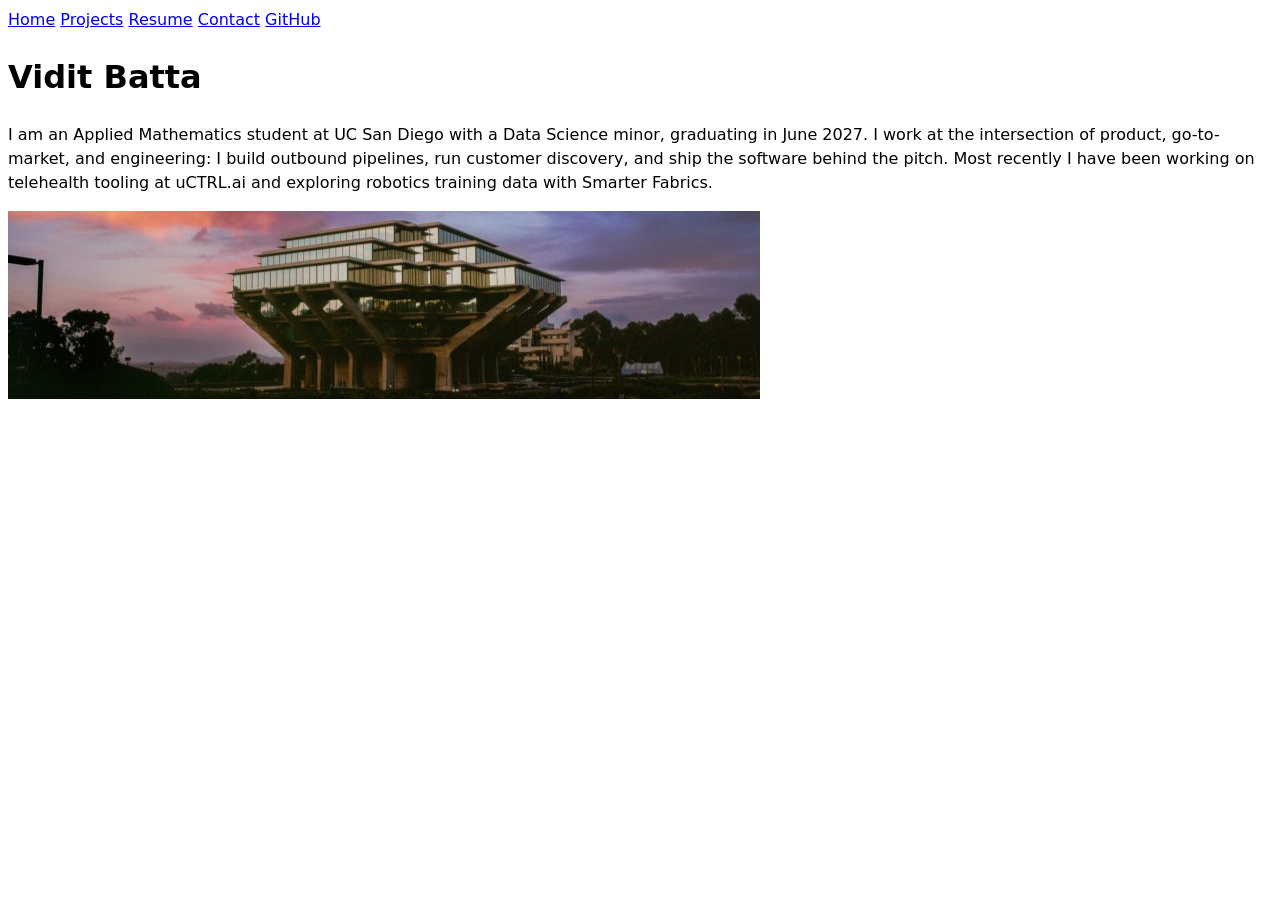
==== index.html @ 1f4ed6c9 "Lab 1: portfolio site with home, projects, contact form, and resume pages Co-Authored-By: Claude Fab" ====
<!DOCTYPE html>
<html lang="en">
<head>
  <meta charset="UTF-8">
  <meta name="viewport" content="width=device-width, initial-scale=1.0">
  <title>Vidit Batta: Personal site and portfolio</title>
  <link rel="stylesheet" href="style.css">
</head>
<body>
  <nav>
    <a href="index.html">Home</a>
    <a href="projects/index.html">Projects</a>
    <a href="resume/index.html">Resume</a>
    <a href="contact/index.html">Contact</a>
    <a href="https://github.com/thebigviditb" target="_blank">GitHub</a>
  </nav>

  <h1>Vidit Batta</h1>
  <p>
    I am an Applied Mathematics student at UC San Diego with a Data Science minor, graduating in June 2027.
    I work at the intersection of product, go-to-market, and engineering: I build outbound pipelines,
    run customer discovery, and ship the software behind the pitch. Most recently I have been working on
    telehealth tooling at uCTRL.ai and exploring robotics training data with Smarter Fabrics.
  </p>

  <img src="images/geisel-library.jpeg" alt="Geisel Library at UC San Diego at sunset, a brutalist concrete building shaped like an inverted pyramid against a pink and purple sky">
</body>
</html>
---- style.css ----
body {
  /* Set line height to 1.5 times the font size
     and use the OS's UI font as the website font
   */
  font: 100%/1.5 system-ui;
}

img {
  max-width: 100%;
  height: auto;
}
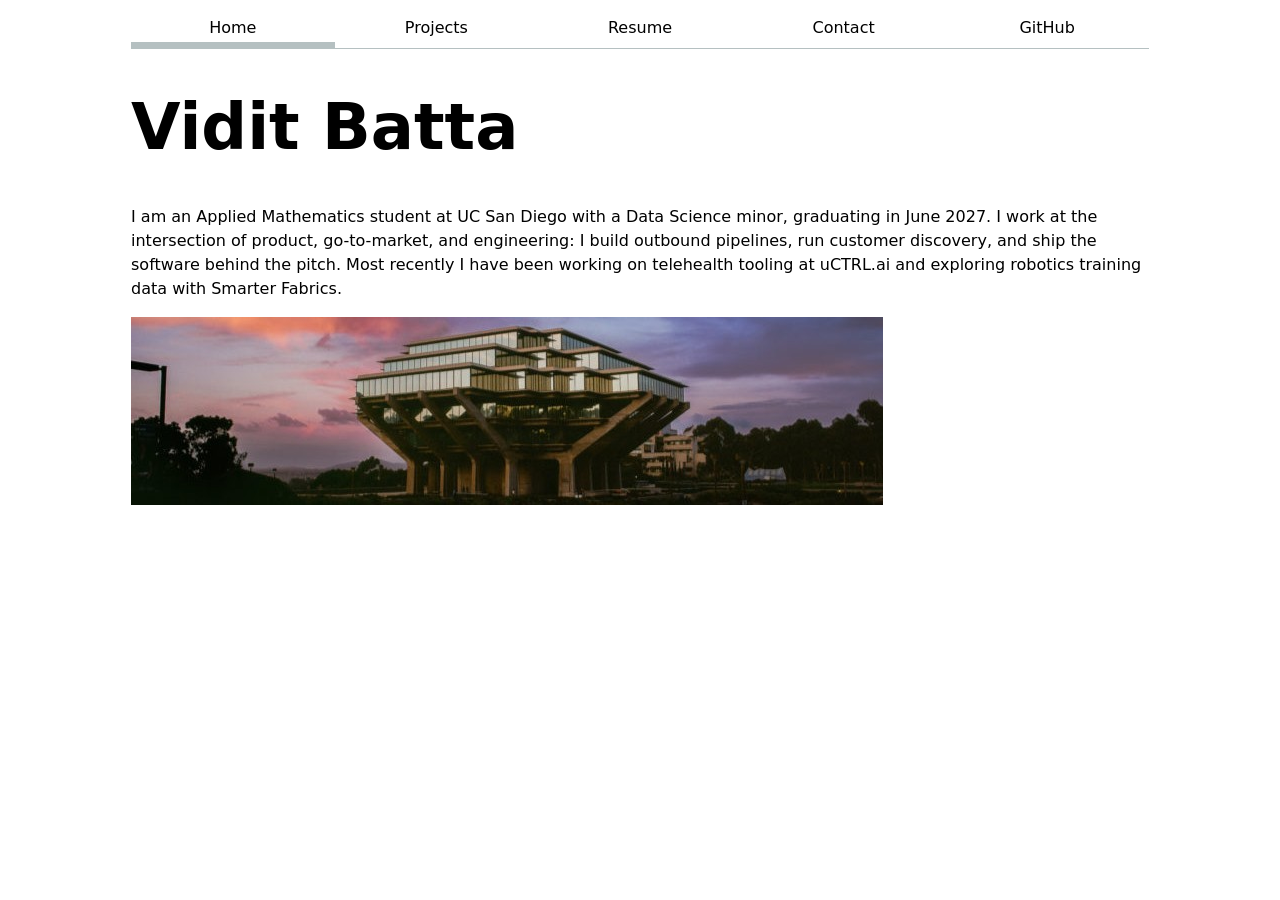
==== commit 69a1c57a: "Lab 2: style site with CSS (nav bar, contact grid, projects grid, resume) Co-Authored-By: Claude Opu" ====
--- a/index.html
+++ b/index.html
@@ -8,7 +8,7 @@
 </head>
 <body>
   <nav>
-    <a href="index.html">Home</a>
+    <a class="current" href="index.html">Home</a>
     <a href="projects/index.html">Projects</a>
     <a href="resume/index.html">Resume</a>
     <a href="contact/index.html">Contact</a>
--- a/style.css
+++ b/style.css
@@ -1,11 +1,195 @@
+:root {
+  --color-accent: oklch(58% 45% 265);
+  --color-border: oklch(80% 3% 200);
+  accent-color: var(--color-accent);
+}
+
 body {
   /* Set line height to 1.5 times the font size
      and use the OS's UI font as the website font
    */
   font: 100%/1.5 system-ui;
+  max-width: 100ch;
+  /* Center the content, but never let it touch the viewport edges */
+  margin-inline: max(1em, (100% - 100ch) / 2);
 }
 
 img {
   max-width: 100%;
   height: auto;
 }
+
+/* Headings */
+
+h1,
+h2,
+h3,
+h4,
+h5,
+h6 {
+  line-height: 1.1;
+  text-wrap: balance;
+}
+
+h1 {
+  font-size: 400%;
+}
+
+/* Navigation bar */
+
+nav {
+  display: flex;
+  margin-bottom: 1em;
+  border-bottom: 1px solid var(--color-border);
+
+  a {
+    flex: 1;
+    text-decoration: none;
+    color: inherit;
+    text-align: center;
+    padding: 0.5em;
+  }
+
+  a.current {
+    border-bottom: 0.4em solid var(--color-border);
+    padding-bottom: 0.1em;
+  }
+
+  a:hover {
+    border-bottom: 0.4em solid var(--color-accent);
+    padding-bottom: 0.1em;
+    background-color: oklch(from var(--color-accent) 95% 5% h);
+  }
+}
+
+/* Contact form */
+
+input,
+textarea,
+button {
+  font: inherit;
+}
+
+form {
+  display: grid;
+  grid-template-columns: auto 1fr;
+  gap: 1em;
+
+  label {
+    display: grid;
+    grid-template-columns: subgrid;
+    grid-column: 1 / -1;
+  }
+
+  button {
+    grid-column: 1 / -1;
+  }
+}
+
+/* Projects grid */
+
+.projects {
+  display: grid;
+  grid-template-columns: repeat(auto-fill, minmax(15em, 1fr));
+  gap: 1em;
+
+  article {
+    display: grid;
+    grid-template-rows: subgrid;
+    grid-row: span 3;
+  }
+
+  h2 {
+    margin: 0;
+  }
+}
+
+/* Resume */
+
+.resume {
+  section {
+    margin-block: 2.5em;
+  }
+
+  section > h2 {
+    color: var(--color-accent);
+    text-transform: uppercase;
+    letter-spacing: 0.08em;
+    font-size: 110%;
+    padding-bottom: 0.3em;
+    border-bottom: 2px solid var(--color-accent);
+  }
+
+  > header {
+    padding-bottom: 1em;
+    border-bottom: 1px solid var(--color-border);
+
+    h1 {
+      margin-block: 0.2em;
+    }
+
+    p {
+      margin-block: 0.3em;
+    }
+  }
+
+  article {
+    margin-block: 1.5em;
+
+    header {
+      display: grid;
+      grid-template-columns: 1fr auto;
+      column-gap: 1em;
+      align-items: baseline;
+
+      h3 {
+        margin: 0;
+        font-size: 125%;
+      }
+
+      p {
+        margin: 0;
+      }
+
+      /* Dates sit on the right, on the same line as the company or school name */
+      p:has(time) {
+        grid-row: 1;
+        grid-column: 2;
+        color: oklch(45% 3% 200);
+        font-variant-numeric: tabular-nums;
+      }
+
+      p:has(em) {
+        grid-column: 1 / -1;
+        font-size: 90%;
+        color: oklch(45% 3% 200);
+      }
+    }
+
+    ul {
+      margin-block: 0.5em 0;
+    }
+
+    li {
+      margin-block: 0.3em;
+    }
+  }
+
+  /* Links in the resume body only, so the nav keeps its own styling */
+  section a,
+  > header a {
+    color: var(--color-accent);
+  }
+}
+
+/* On narrow screens, dates drop below the company or school name */
+@media (max-width: 40em) {
+  .resume article header {
+    grid-template-columns: 1fr;
+
+    p:has(time) {
+      grid-row: auto;
+      grid-column: 1;
+    }
+  }
+}
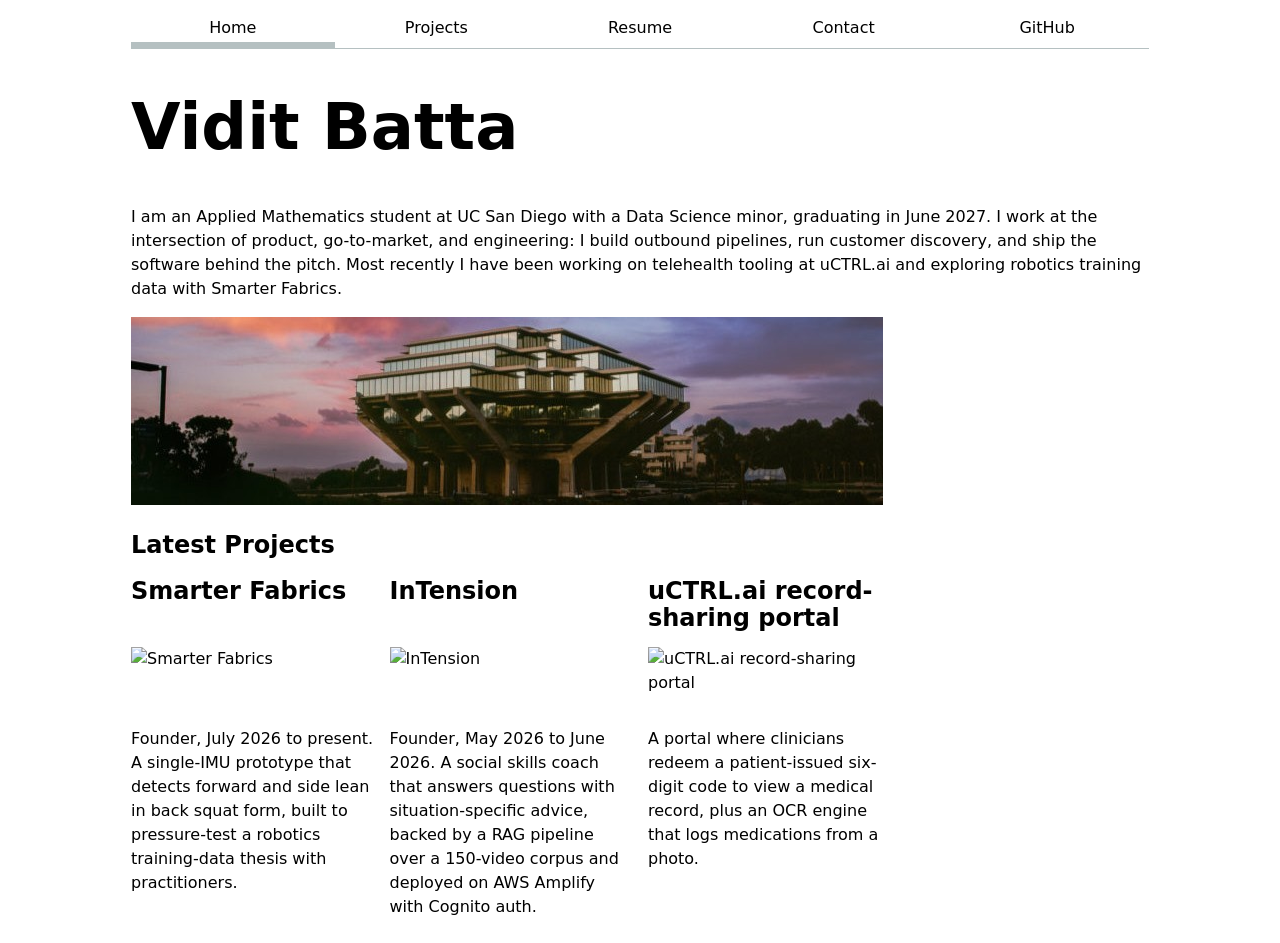
==== commit 3f39be72: "Lab 4: render projects from JSON and show GitHub stats Co-Authored-By: Claude Opus 5.5 <noreply@anth" ====
--- a/index.html
+++ b/index.html
@@ -5,6 +5,8 @@
   <meta name="viewport" content="width=device-width, initial-scale=1.0">
   <title>Vidit Batta: Personal site and portfolio</title>
   <link rel="stylesheet" href="style.css">
+  <script src="global.js" type="module"></script>
+  <script src="index.js" type="module" defer></script>
 </head>
 <body>
   <nav>
@@ -24,5 +26,12 @@
   </p>
 
   <img src="images/geisel-library.jpeg" alt="Geisel Library at UC San Diego at sunset, a brutalist concrete building shaped like an inverted pyramid against a pink and purple sky">
+
+  <div id="profile-stats"></div>
+
+  <h2>Latest Projects</h2>
+  <div class="projects">
+    <!-- Dynamically added content will appear here -->
+  </div>
 </body>
 </html>
--- a/style.css
+++ b/style.css
@@ -193,3 +193,27 @@
     }
   }
 }
+
+/* GitHub profile stats on the home page */
+
+#profile-stats dl {
+  display: grid;
+  grid-template-columns: repeat(4, 1fr);
+  text-align: center;
+  margin: 0;
+
+  dt {
+    grid-row: 1;
+    font-size: 80%;
+    text-transform: uppercase;
+    letter-spacing: 0.05em;
+    color: oklch(45% 3% 200);
+  }
+
+  dd {
+    grid-row: 2;
+    margin: 0;
+    font-size: 250%;
+    font-weight: bold;
+  }
+}
